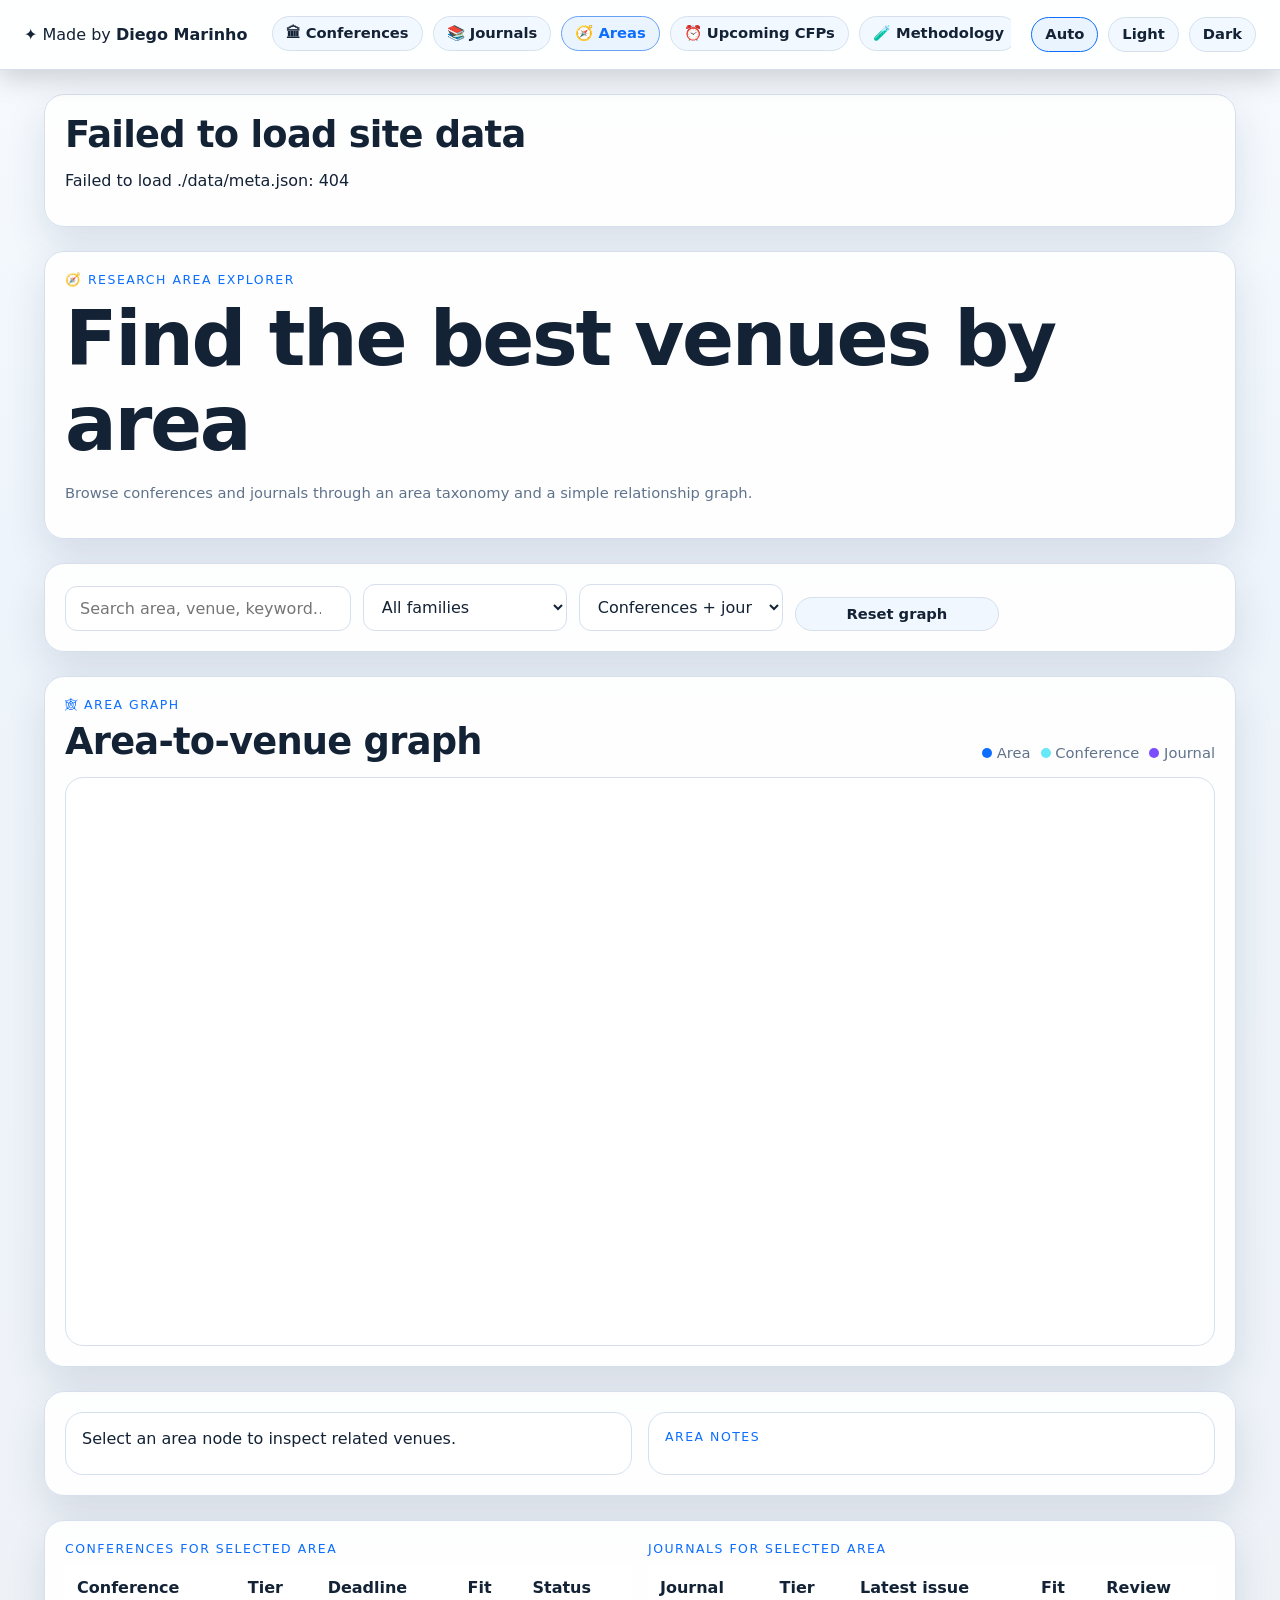
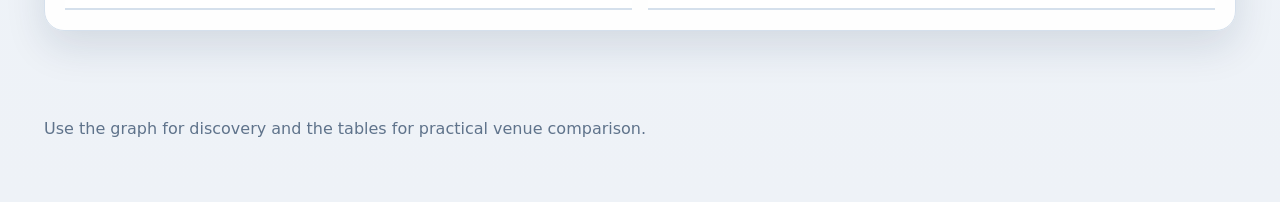
==== docs/areas.html @ b427d6cd "Improve research venue UX with icons flags and trend charts" ====
<!doctype html>
<html lang="en">
  <head>
    <meta charset="utf-8" />
    <meta name="viewport" content="width=device-width, initial-scale=1" />
    <title>Areas · Top Research Venues</title>
    <link rel="stylesheet" href="./styles.css" />
  </head>
  <body>
    <div class="topbar-shell"><div class="topbar">
      <a class="author-link" href="https://dmoliveira.github.io/my-cv-public/cv/human/" target="_blank" rel="noreferrer">✦ Made by <strong>Diego Marinho</strong></a>
      <nav class="topbar-nav">
        <a href="./index.html">Overview</a><a href="./conferences.html">Conferences</a><a href="./journals.html">Journals</a><a href="./areas.html">Areas</a><a href="./cfp.html">Upcoming CFPs</a><a href="./methodology.html">Methodology</a><a href="./support.html">Support</a>
      </nav>
      <div class="theme-toggle" role="group" aria-label="Theme selector"><button data-theme-option="auto" class="theme-button">Auto</button><button data-theme-option="light" class="theme-button">Light</button><button data-theme-option="dark" class="theme-button">Dark</button></div>
    </div></div>
    <main>
      <section class="panel">
        <p class="eyebrow">🧭 Research area explorer</p>
        <h1>Find the best venues by area</h1>
        <p class="muted">Browse conferences and journals through an area taxonomy and a simple relationship graph.</p>
      </section>
      <section class="panel">
        <div class="controls">
          <input id="area-search" type="search" placeholder="Search area, venue, keyword…" />
          <select id="area-family"><option value="">All families</option></select>
          <select id="area-venue-type"><option value="all">Conferences + journals</option><option value="conference">Conferences only</option><option value="journal">Journals only</option></select>
          <button id="area-reset" class="page-button" type="button">Reset graph</button>
        </div>
      </section>
      <section class="panel">
        <div class="section-head">
          <div>
            <p class="eyebrow">🕸 Area graph</p>
            <h2>Area-to-venue graph</h2>
          </div>
          <div class="legend-row muted">
            <span><span class="graph-legend-dot dot-area"></span> Area</span>
            <span><span class="graph-legend-dot dot-conference"></span> Conference</span>
            <span><span class="graph-legend-dot dot-journal"></span> Journal</span>
          </div>
        </div>
        <div class="graph-shell"><svg id="area-graph" viewBox="0 0 1000 480" role="img" aria-label="Area to venue graph"></svg></div>
      </section>
      <section class="panel split-grid">
        <div class="graph-side-card stack-md">
          <div id="area-summary">Select an area node to inspect related venues.</div>
        </div>
        <div class="graph-side-card stack-md">
          <p class="eyebrow">Area notes</p>
          <div id="area-related-cfps" class="stack-sm muted"></div>
        </div>
      </section>
      <section class="panel split-grid">
        <div>
          <p class="eyebrow">Conferences for selected area</p>
          <div class="table-wrap">
            <table>
              <thead><tr><th>Conference</th><th>Tier</th><th>Deadline</th><th>Fit</th><th>Status</th></tr></thead>
              <tbody id="area-conference-body"></tbody>
            </table>
          </div>
        </div>
        <div>
          <p class="eyebrow">Journals for selected area</p>
          <div class="table-wrap">
            <table>
              <thead><tr><th>Journal</th><th>Tier</th><th>Latest issue</th><th>Fit</th><th>Review</th></tr></thead>
              <tbody id="area-journal-body"></tbody>
            </table>
          </div>
        </div>
      </section>
    </main>
    <footer class="footer"><p>Use the graph for discovery and the tables for practical venue comparison.</p></footer>
    <script src="./app.js"></script>
  </body>
</html>
---- docs/styles.css ----
:root {
  color-scheme: dark;
  --topbar-offset: 84px;
  --bg: #07111f;
  --bg-grad-1: #06101d;
  --bg-grad-2: #0b1525;
  --bg-grad-3: #0d1728;
  --panel: rgba(16, 27, 44, 0.88);
  --panel-solid: #101b2c;
  --line: #24354f;
  --text: #edf3ff;
  --muted: #9fb0ca;
  --accent: #6ee7ff;
  --accent2: #b27cff;
  --chip: rgba(255,255,255,.04);
  --chip-strong: rgba(110,231,255,.08);
  --shadow: 0 20px 60px rgba(0,0,0,.25);
  --success: #8af0c4;
  --warning: #ffd27a;
  --danger: #ff9b9b;
}

:root[data-theme="light"] {
  color-scheme: light;
  --bg: #f3f7fb;
  --bg-grad-1: #f7fbff;
  --bg-grad-2: #eef4fb;
  --bg-grad-3: #eef2f7;
  --panel: rgba(255,255,255,.92);
  --panel-solid: #ffffff;
  --line: #d5e0ec;
  --text: #132235;
  --muted: #5f738b;
  --accent: #0b6efe;
  --accent2: #7b4dff;
  --chip: rgba(11,110,254,.05);
  --chip-strong: rgba(11,110,254,.08);
  --shadow: 0 16px 40px rgba(20,40,70,.12);
  --success: #06784e;
  --warning: #9b6200;
  --danger: #b42318;
}

* { box-sizing: border-box; }
html { scroll-behavior: smooth; }
body {
  margin: 0;
  padding-top: var(--topbar-offset);
  font-family: Inter, ui-sans-serif, system-ui, sans-serif;
  background: linear-gradient(180deg, var(--bg-grad-1), var(--bg-grad-2) 30%, var(--bg-grad-3));
  color: var(--text);
}
a { color: var(--accent); }
button, select, input { font: inherit; }
main, .hero, .footer, .narrow { max-width: 1240px; margin: 0 auto; padding: 24px; }
.narrow { max-width: 980px; }

.topbar-shell {
  position: fixed;
  top: 0;
  left: 0;
  right: 0;
  z-index: 50;
}
.topbar {
  width: 100%;
  display: grid;
  grid-template-columns: auto 1fr auto;
  align-items: center;
  gap: 20px;
  padding: 16px 24px;
  border-bottom: 1px solid var(--line);
  background: color-mix(in srgb, var(--panel-solid) 88%, transparent);
  backdrop-filter: blur(14px);
  box-shadow: 0 8px 28px rgba(0,0,0,.18);
}
.author-link {
  color: var(--text);
  text-decoration: none;
  white-space: nowrap;
  font-weight: 500;
}
.topbar-nav, .theme-toggle, .badge-row, .hero-nav, .stat-grid, .legend-row, .chip-row {
  display: flex;
  flex-wrap: wrap;
  gap: 10px;
}
.topbar-nav {
  justify-content: center;
  row-gap: 8px;
  flex-wrap: nowrap;
  overflow-x: auto;
  scrollbar-width: none;
  white-space: nowrap;
  padding-bottom: 2px;
}
.topbar-nav::-webkit-scrollbar { display: none; }
.theme-toggle { justify-content: flex-end; }
.topbar-nav a, .theme-button, .page-button, .hero-nav a, .chip, .cta-link {
  text-decoration: none;
  border: 1px solid var(--line);
  padding: 9px 13px;
  border-radius: 999px;
  background: var(--chip);
  color: var(--text);
  cursor: pointer;
  font-weight: 600;
  font-size: .92rem;
  line-height: 1;
  transition: background .18s ease, border-color .18s ease, transform .18s ease;
}
.theme-button.is-active { background: var(--chip-strong); border-color: var(--accent); }
.topbar-nav a.is-current {
  background: var(--chip-strong);
  border-color: color-mix(in srgb, var(--accent) 55%, var(--line));
  color: var(--accent);
}
.topbar-nav a:hover, .theme-button:hover, .page-button:hover, .cta-link:hover, .chip:hover {
  background: var(--chip-strong);
  border-color: color-mix(in srgb, var(--accent) 45%, var(--line));
}

.hero {
  display: grid;
  grid-template-columns: 1.2fr 0.8fr;
  gap: 36px;
  align-items: center;
  min-height: calc(72vh - 100px);
  padding-top: 40px;
  padding-bottom: 36px;
}
.hero-copy { max-width: 720px; }
.hero-art { width: 100%; max-height: 380px; }
.eyebrow { text-transform: uppercase; letter-spacing: .12em; color: var(--accent); font-size: .78rem; margin: 0 0 10px; }
h1, h2, h3 { line-height: 1.1; }
h1 { font-size: clamp(2.6rem, 6vw, 4.8rem); margin: .2rem 0 1rem; letter-spacing: -0.03em; }
h2 { font-size: clamp(1.7rem, 3.2vw, 2.3rem); margin: 0; letter-spacing: -0.02em; }
h3 { font-size: 1.15rem; margin: 0 0 .5rem; }
.hero-copy > p:not(.eyebrow) { font-size: 1.08rem; line-height: 1.65; color: var(--muted); max-width: 60ch; }
.hero-note { max-width: 62ch; }
.badge, .tag, .status-badge {
  border: 1px solid var(--line);
  background: var(--chip);
  color: var(--text);
  border-radius: 999px;
  padding: 6px 12px;
  font-size: .88rem;
}
.tag { display: inline-block; margin: 0 6px 6px 0; }
.status-open { border-color: color-mix(in srgb, var(--success) 40%, var(--line)); color: var(--success); }
.status-soon { border-color: color-mix(in srgb, var(--warning) 40%, var(--line)); color: var(--warning); }
.status-closed, .status-tba { color: var(--muted); }
.status-featured { border-color: color-mix(in srgb, var(--accent2) 45%, var(--line)); color: var(--accent2); }

.panel {
  background: var(--panel);
  border: 1px solid var(--line);
  border-radius: 20px;
  padding: 20px;
  margin-bottom: 24px;
  box-shadow: var(--shadow);
}
.panel-inline {
  margin-top: 16px;
  padding: 16px 18px;
  border-radius: 16px;
  border: 1px solid var(--line);
  background: var(--chip);
}
.section-head { display: flex; justify-content: space-between; gap: 18px; align-items: end; margin-bottom: 14px; }
.controls {
  display: grid;
  grid-template-columns: minmax(280px, 1.4fr) repeat(4, minmax(150px, 1fr));
  gap: 12px;
  align-items: end;
}
input[type="search"], select {
  min-width: 180px;
  padding: 12px 14px;
  border-radius: 12px;
  border: 1px solid var(--line);
  background: var(--panel-solid);
  color: var(--text);
}
input[type="search"] { min-width: 280px; width: 100%; }
.pagination-bar {
  display: flex;
  justify-content: space-between;
  align-items: center;
  gap: 12px;
  margin: 14px 0 16px;
  padding: 10px 0 2px;
}
.page-button[disabled] { opacity: .5; cursor: not-allowed; }
.page-button { min-width: 108px; }
.table-wrap { overflow: auto; }
table { width: 100%; border-collapse: separate; border-spacing: 0; }
th, td { padding: 12px 12px; border-bottom: 1px solid var(--line); vertical-align: top; }
th { text-align: left; position: sticky; top: var(--topbar-offset); background: var(--panel-solid); z-index: 5; box-shadow: inset 0 -1px 0 var(--line); }
tbody tr:first-child td { padding-top: 18px; }
.muted { color: var(--muted); font-size: .92rem; line-height: 1.45; }
.card-grid, .split-grid, .deadline-grid, .log-grid { display: grid; gap: 16px; }
.card-grid { grid-template-columns: repeat(auto-fit, minmax(260px, 1fr)); }
.split-grid { grid-template-columns: 1fr 1fr; }
.deadline-grid, .log-grid { grid-template-columns: repeat(auto-fit, minmax(240px, 1fr)); }
.venue-card, .deadline-card, .log-card, .graph-side-card {
  border: 1px solid var(--line);
  border-radius: 18px;
  padding: 16px;
  background: color-mix(in srgb, var(--panel-solid) 92%, transparent);
}
.venue-card .actions,
.deadline-card .actions,
.log-card .actions,
.trend-card .actions {
  display: flex;
  flex-wrap: wrap;
  gap: 8px;
}
.meta-list {
  display: grid;
  gap: 8px;
}
.meta-row {
  display: flex;
  flex-wrap: wrap;
  gap: 8px;
  align-items: center;
  color: var(--muted);
  font-size: .92rem;
}
.mini-link {
  display: inline-flex;
  align-items: center;
  gap: 6px;
  padding: 7px 10px;
  border-radius: 999px;
  border: 1px solid var(--line);
  background: var(--chip);
  color: var(--text);
  text-decoration: none;
  font-size: .84rem;
}
.mini-link:hover { border-color: color-mix(in srgb, var(--accent) 45%, var(--line)); background: var(--chip-strong); }
.trend-card {
  border: 1px solid var(--line);
  border-radius: 18px;
  padding: 18px;
  background: color-mix(in srgb, var(--panel-solid) 92%, transparent);
}
.trend-chart {
  display: grid;
  grid-auto-flow: column;
  grid-auto-columns: minmax(54px, 1fr);
  align-items: end;
  gap: 10px;
  min-height: 180px;
  margin: 14px 0 12px;
}
.trend-bar-group {
  display: grid;
  justify-items: center;
  gap: 8px;
}
.trend-bar {
  width: 100%;
  max-width: 44px;
  border-radius: 12px 12px 6px 6px;
  background: linear-gradient(180deg, var(--accent), color-mix(in srgb, var(--accent2) 45%, var(--accent)));
  box-shadow: inset 0 -1px 0 rgba(255,255,255,.18);
}
.trend-label,
.trend-value {
  font-size: .82rem;
  color: var(--muted);
  text-align: center;
}
.topbar-status {
  display: inline-flex;
  align-items: center;
  gap: 8px;
  color: var(--muted);
  font-size: .86rem;
}
.venue-card h3, .deadline-card h3, .log-card h3 { margin-bottom: 10px; }
.stat-grid .badge { padding: 9px 14px; }
.footer { color: var(--muted); padding-bottom: 48px; }
.footer a { color: var(--accent); }
.list-reset { list-style: none; padding: 0; margin: 0; }
.stack-sm > * + * { margin-top: 8px; }
.stack-md > * + * { margin-top: 14px; }
.stack-lg > * + * { margin-top: 18px; }
.inline-meta { display: flex; flex-wrap: wrap; gap: 8px 12px; }

.graph-shell {
  border: 1px solid var(--line);
  border-radius: 18px;
  overflow: hidden;
  background: color-mix(in srgb, var(--panel-solid) 94%, transparent);
  padding: 12px;
}
#area-graph {
  width: 100%;
  min-height: 420px;
}
.graph-legend-dot {
  width: 10px;
  height: 10px;
  border-radius: 999px;
  display: inline-block;
}
.dot-area { background: var(--accent); }
.dot-conference { background: #67e8f9; }
.dot-journal { background: var(--accent2); }

@media (max-width: 980px) {
  .topbar { grid-template-columns: 1fr; justify-items: stretch; gap: 12px; }
  .topbar-nav, .theme-toggle { justify-content: center; }
  .hero { grid-template-columns: 1fr; min-height: auto; gap: 24px; padding-top: 28px; padding-bottom: 20px; }
  .section-head { flex-direction: column; align-items: stretch; }
  .controls, .split-grid { grid-template-columns: 1fr 1fr; }
  input[type="search"], select { min-width: 100%; }
  .pagination-bar { flex-direction: column; }
}

@media (max-width: 680px) {
  .topbar { padding: 12px 16px; }
  .controls, .split-grid { grid-template-columns: 1fr; }
  main, .hero, .footer, .narrow { padding: 18px; }
  .hero-copy > p:not(.eyebrow) { font-size: 1rem; }
  .table-wrap { overflow: visible; }
  table, thead, tbody, tr, td { display: block; width: 100%; }
  thead { display: none; }
  tbody { display: grid; gap: 12px; }
  tr {
    border: 1px solid var(--line);
    border-radius: 16px;
    padding: 8px 12px;
    background: color-mix(in srgb, var(--panel-solid) 92%, transparent);
    box-shadow: var(--shadow);
  }
  td { border-bottom: 0; padding: 8px 0; }
  td::before {
    content: attr(data-label);
    display: block;
    margin-bottom: 4px;
    color: var(--muted);
    font-size: .76rem;
    text-transform: uppercase;
    letter-spacing: .08em;
  }
}
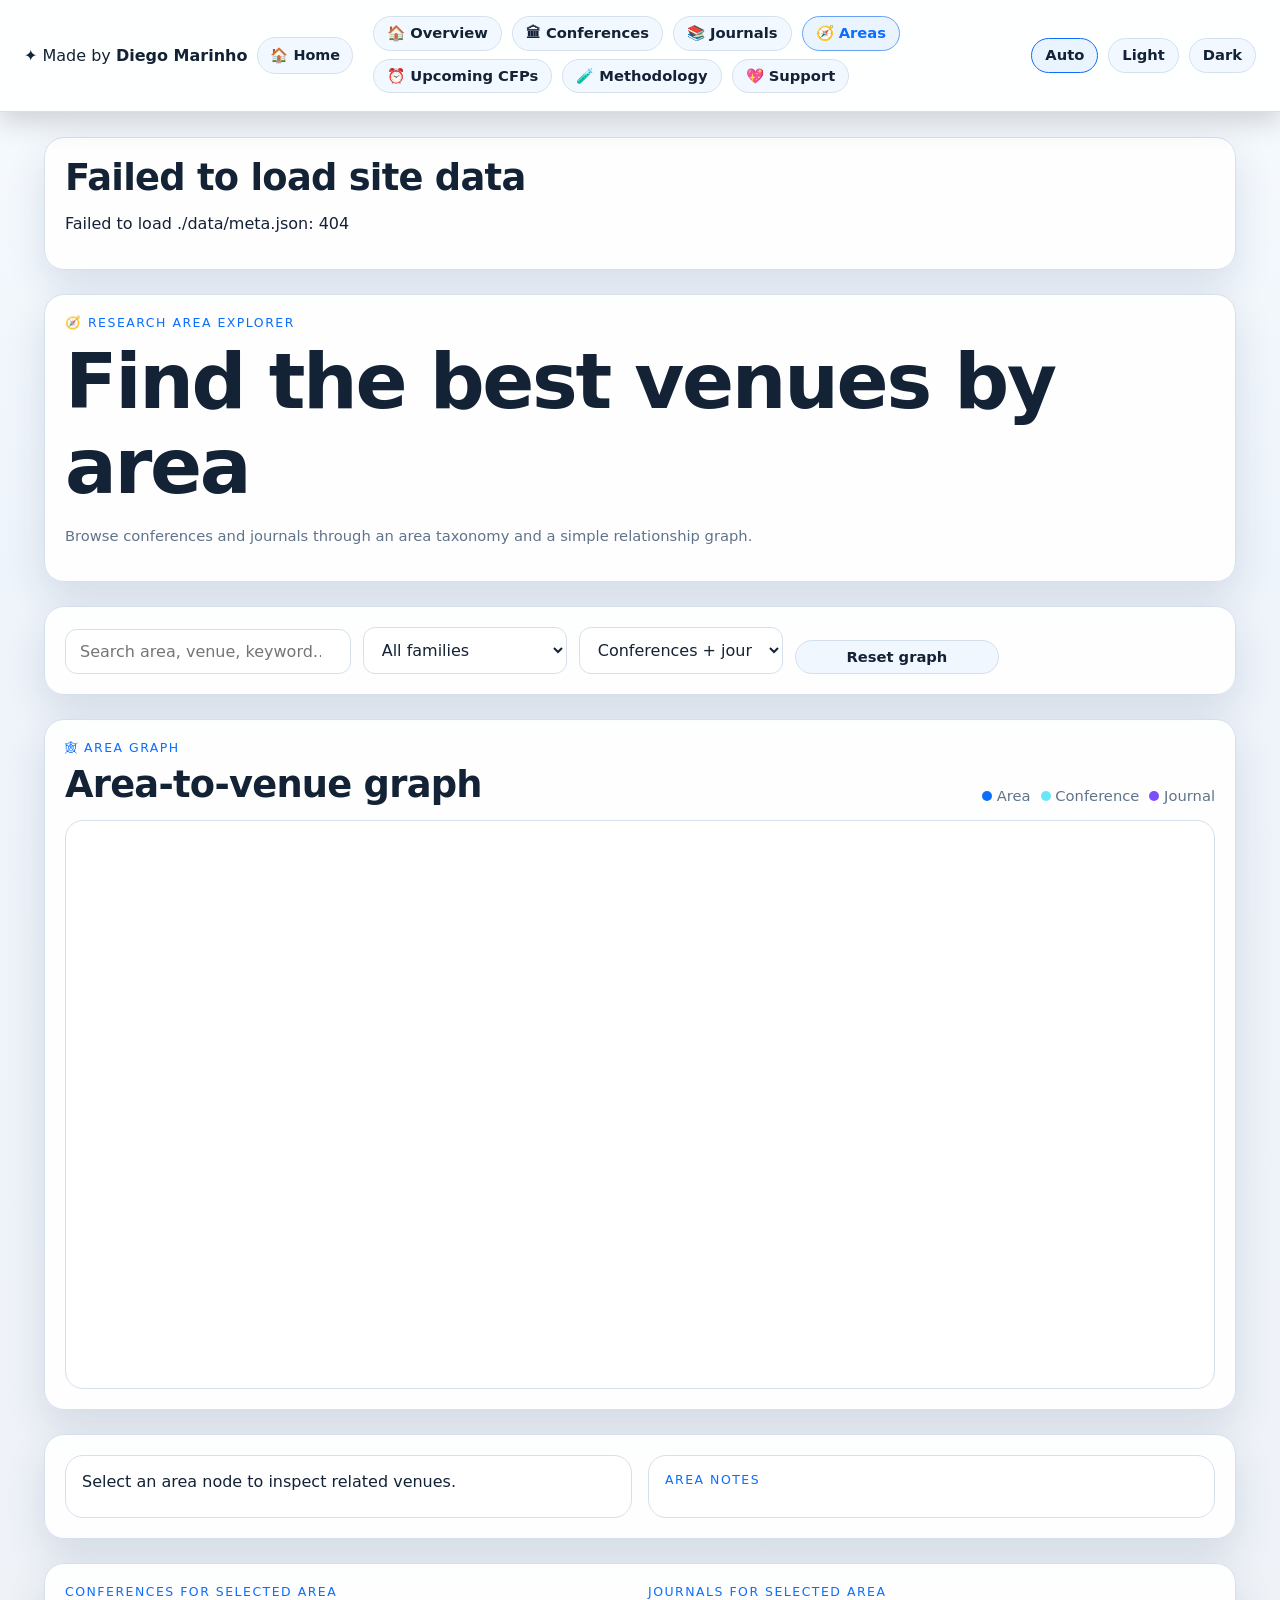
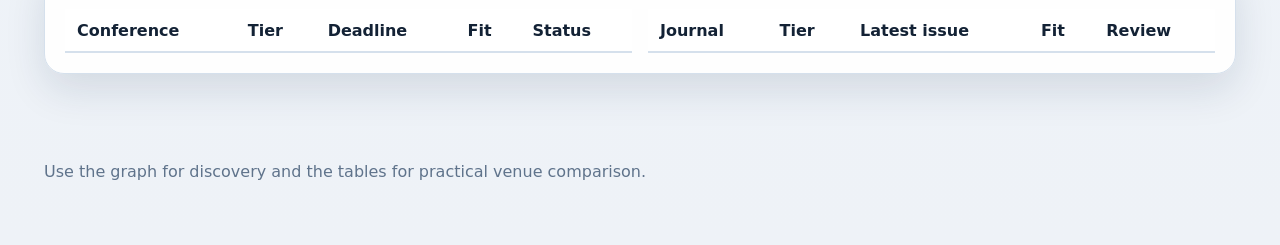
==== commit c25b80eb: "Improve top menu accessibility and home navigation" ====
--- a/docs/areas.html
+++ b/docs/areas.html
@@ -8,7 +8,10 @@
   </head>
   <body>
     <div class="topbar-shell"><div class="topbar">
-      <a class="author-link" href="https://dmoliveira.github.io/my-cv-public/cv/human/" target="_blank" rel="noreferrer">✦ Made by <strong>Diego Marinho</strong></a>
+      <div class="brand-group">
+        <a class="author-link" href="https://dmoliveira.github.io/my-cv-public/cv/human/" target="_blank" rel="noreferrer">✦ Made by <strong>Diego Marinho</strong></a>
+        <a class="home-link" href="./index.html">🏠 Home</a>
+      </div>
       <nav class="topbar-nav">
         <a href="./index.html">Overview</a><a href="./conferences.html">Conferences</a><a href="./journals.html">Journals</a><a href="./areas.html">Areas</a><a href="./cfp.html">Upcoming CFPs</a><a href="./methodology.html">Methodology</a><a href="./support.html">Support</a>
       </nav>
--- a/docs/styles.css
+++ b/docs/styles.css
@@ -80,21 +80,40 @@
   white-space: nowrap;
   font-weight: 500;
 }
+.brand-group {
+  display: flex;
+  align-items: center;
+  gap: 10px;
+  flex-wrap: wrap;
+}
+.home-link {
+  text-decoration: none;
+  border: 1px solid var(--line);
+  padding: 9px 12px;
+  border-radius: 999px;
+  background: var(--chip);
+  color: var(--text);
+  font-weight: 600;
+  font-size: .9rem;
+  white-space: nowrap;
+}
+.home-link:hover {
+  background: var(--chip-strong);
+  border-color: color-mix(in srgb, var(--accent) 45%, var(--line));
+}
 .topbar-nav, .theme-toggle, .badge-row, .hero-nav, .stat-grid, .legend-row, .chip-row {
   display: flex;
   flex-wrap: wrap;
   gap: 10px;
 }
 .topbar-nav {
-  justify-content: center;
+  justify-content: flex-start;
   row-gap: 8px;
-  flex-wrap: nowrap;
-  overflow-x: auto;
-  scrollbar-width: none;
-  white-space: nowrap;
+  flex-wrap: wrap;
+  overflow-x: visible;
+  white-space: normal;
   padding-bottom: 2px;
 }
-.topbar-nav::-webkit-scrollbar { display: none; }
 .theme-toggle { justify-content: flex-end; }
 .topbar-nav a, .theme-button, .page-button, .hero-nav a, .chip, .cta-link {
   text-decoration: none;
@@ -196,7 +215,7 @@
 .table-wrap { overflow: auto; }
 table { width: 100%; border-collapse: separate; border-spacing: 0; }
 th, td { padding: 12px 12px; border-bottom: 1px solid var(--line); vertical-align: top; }
-th { text-align: left; position: sticky; top: var(--topbar-offset); background: var(--panel-solid); z-index: 5; box-shadow: inset 0 -1px 0 var(--line); }
+th { text-align: left; background: var(--panel-solid); z-index: 1; box-shadow: inset 0 -1px 0 var(--line); }
 tbody tr:first-child td { padding-top: 18px; }
 .muted { color: var(--muted); font-size: .92rem; line-height: 1.45; }
 .card-grid, .split-grid, .deadline-grid, .log-grid { display: grid; gap: 16px; }
@@ -315,7 +334,7 @@
 
 @media (max-width: 980px) {
   .topbar { grid-template-columns: 1fr; justify-items: stretch; gap: 12px; }
-  .topbar-nav, .theme-toggle { justify-content: center; }
+  .brand-group, .topbar-nav, .theme-toggle { justify-content: center; }
   .hero { grid-template-columns: 1fr; min-height: auto; gap: 24px; padding-top: 28px; padding-bottom: 20px; }
   .section-head { flex-direction: column; align-items: stretch; }
   .controls, .split-grid { grid-template-columns: 1fr 1fr; }
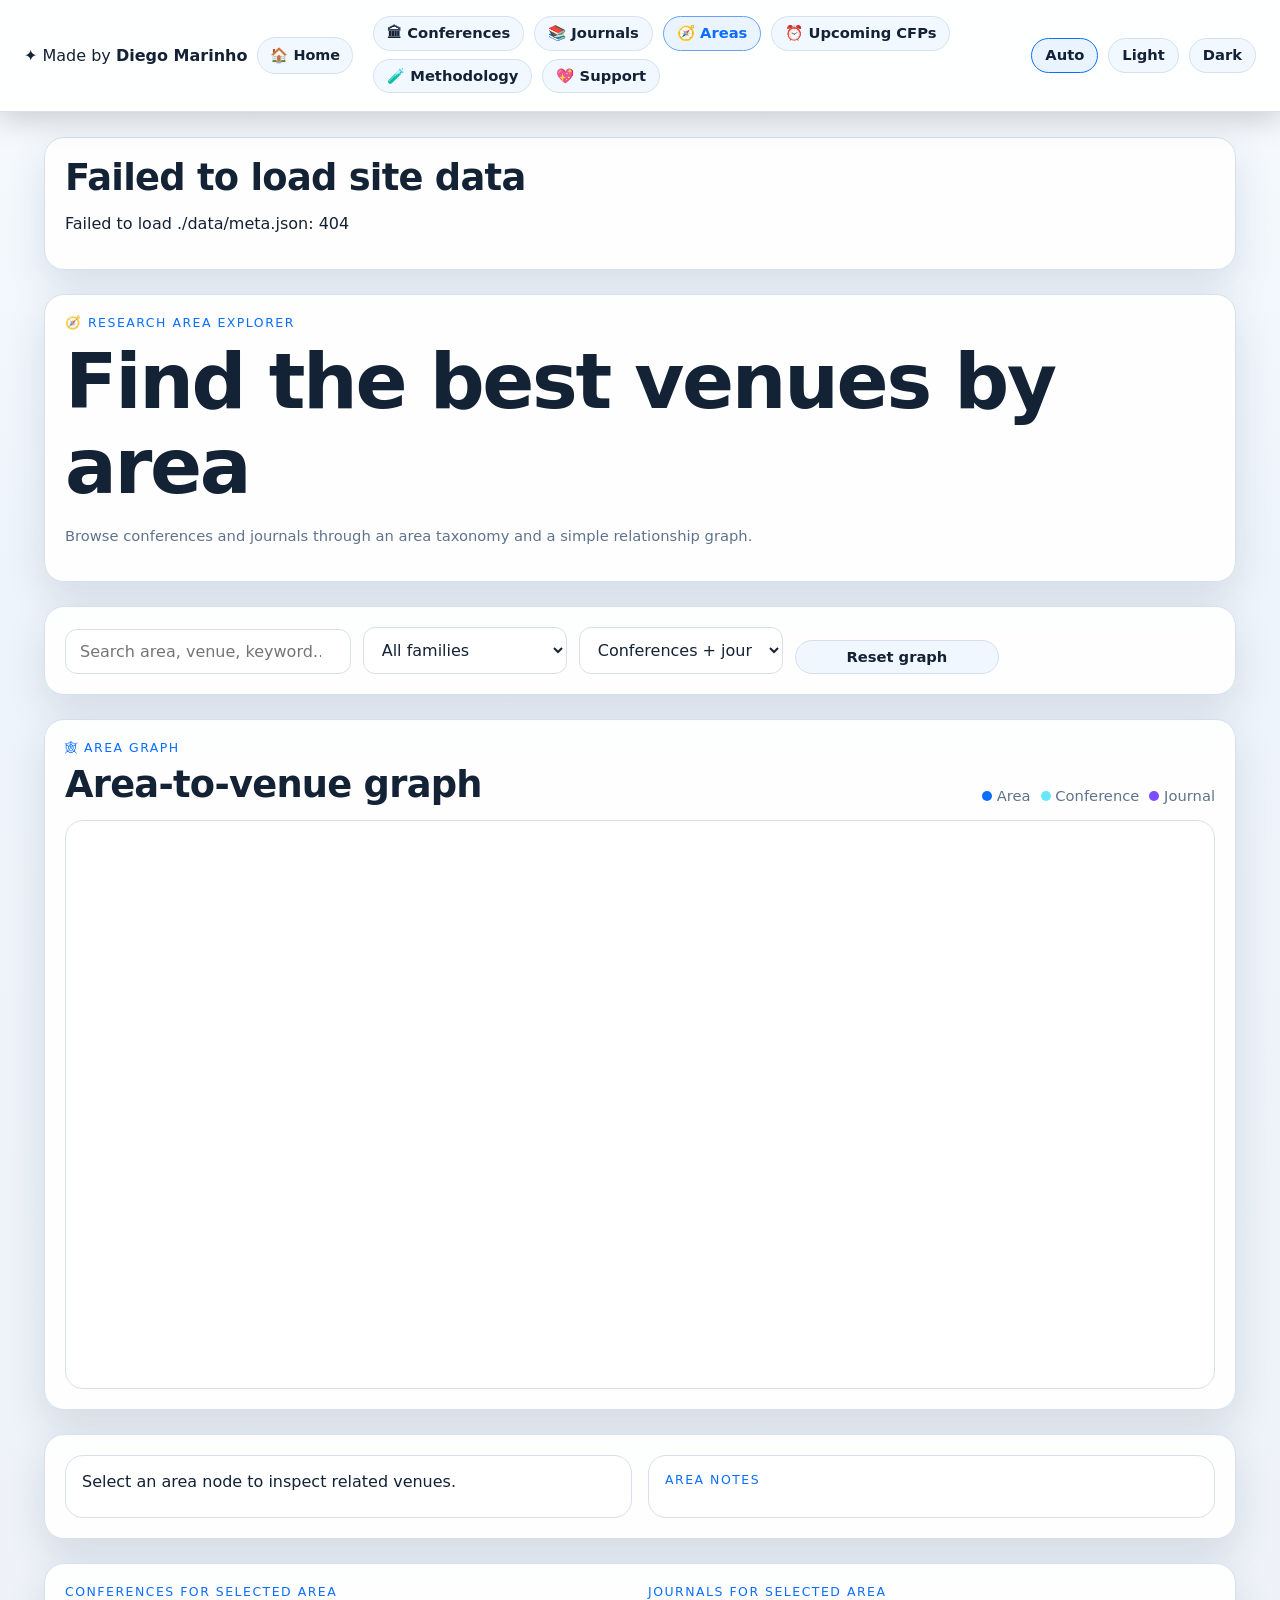
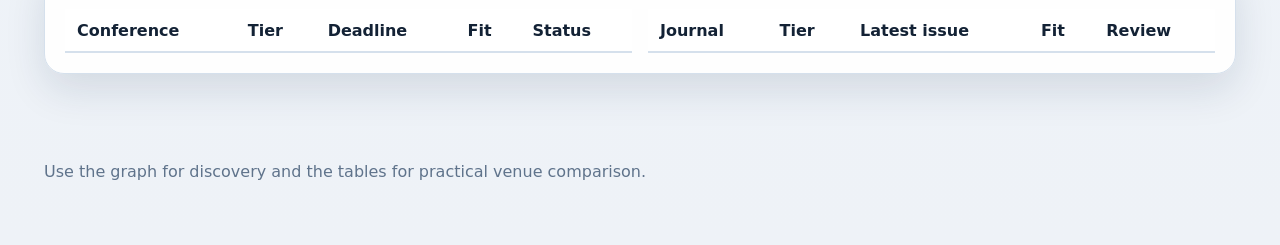
==== commit 4425e364: "Simplify top menu by removing duplicate overview link" ====
--- a/docs/areas.html
+++ b/docs/areas.html
@@ -13,7 +13,7 @@
         <a class="home-link" href="./index.html">🏠 Home</a>
       </div>
       <nav class="topbar-nav">
-        <a href="./index.html">Overview</a><a href="./conferences.html">Conferences</a><a href="./journals.html">Journals</a><a href="./areas.html">Areas</a><a href="./cfp.html">Upcoming CFPs</a><a href="./methodology.html">Methodology</a><a href="./support.html">Support</a>
+        <a href="./conferences.html">Conferences</a><a href="./journals.html">Journals</a><a href="./areas.html">Areas</a><a href="./cfp.html">Upcoming CFPs</a><a href="./methodology.html">Methodology</a><a href="./support.html">Support</a>
       </nav>
       <div class="theme-toggle" role="group" aria-label="Theme selector"><button data-theme-option="auto" class="theme-button">Auto</button><button data-theme-option="light" class="theme-button">Light</button><button data-theme-option="dark" class="theme-button">Dark</button></div>
     </div></div>
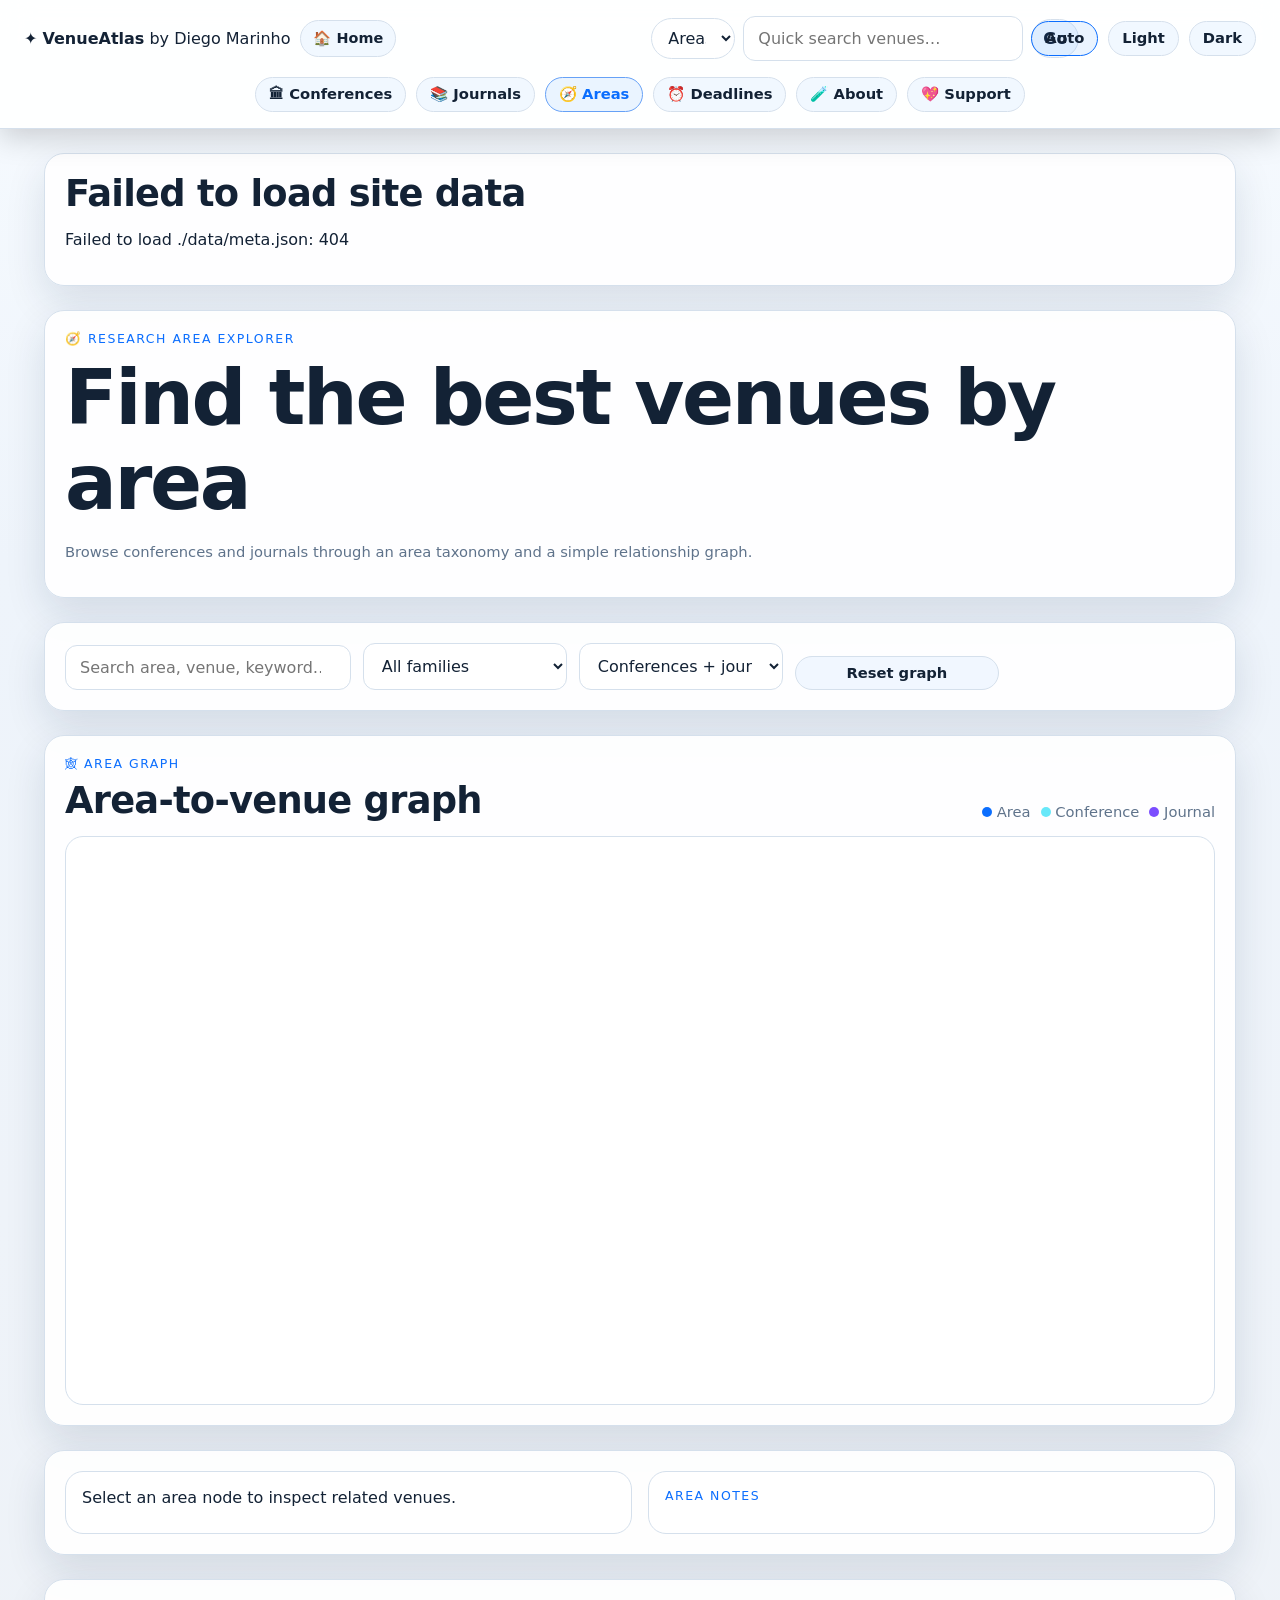
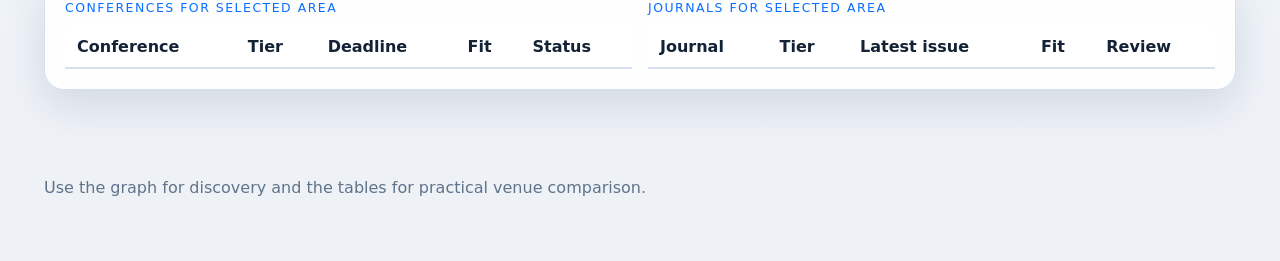
==== commit 1f109cac: "Update links and metadata for renamed repository" ====
--- a/docs/areas.html
+++ b/docs/areas.html
@@ -3,17 +3,25 @@
   <head>
     <meta charset="utf-8" />
     <meta name="viewport" content="width=device-width, initial-scale=1" />
-    <title>Areas · Top Research Venues</title>
+    <title>Areas Explorer — VenueAtlas</title>
+    <meta name="description" content="Explore top conferences and journals by area with a research area graph across CS, AI/ML, and Data Science." />
+    <link rel="canonical" href="https://dmoliveira.github.io/top-research-venues/areas.html" />
+    <meta property="og:title" content="Areas Explorer — VenueAtlas" />
+    <meta property="og:description" content="Discover top venues by research area with graph and area-to-venue mapping." />
+    <meta property="og:type" content="website" />
+    <meta property="og:url" content="https://dmoliveira.github.io/top-research-venues/areas.html" />
+    <meta property="og:image" content="https://dmoliveira.github.io/top-research-venues/assets/hero-banner.svg" />
+    <meta name="twitter:card" content="summary_large_image" />
     <link rel="stylesheet" href="./styles.css" />
   </head>
   <body>
     <div class="topbar-shell"><div class="topbar">
       <div class="brand-group">
-        <a class="author-link" href="https://dmoliveira.github.io/my-cv-public/cv/human/" target="_blank" rel="noreferrer">✦ Made by <strong>Diego Marinho</strong></a>
+        <a class="author-link" href="https://dmoliveira.github.io/my-cv-public/cv/human/" target="_blank" rel="noreferrer">✦ <strong>VenueAtlas</strong> <span class="brand-byline">by Diego Marinho</span></a>
         <a class="home-link" href="./index.html">🏠 Home</a>
       </div>
       <nav class="topbar-nav">
-        <a href="./conferences.html">Conferences</a><a href="./journals.html">Journals</a><a href="./areas.html">Areas</a><a href="./cfp.html">Upcoming CFPs</a><a href="./methodology.html">Methodology</a><a href="./support.html">Support</a>
+        <a href="./conferences.html">Conferences</a><a href="./journals.html">Journals</a><a href="./areas.html">Areas</a><a href="./cfp.html">Deadlines</a><a href="./methodology.html">About</a><a href="./support.html">Support</a>
       </nav>
       <div class="theme-toggle" role="group" aria-label="Theme selector"><button data-theme-option="auto" class="theme-button">Auto</button><button data-theme-option="light" class="theme-button">Light</button><button data-theme-option="dark" class="theme-button">Dark</button></div>
     </div></div>
--- a/docs/styles.css
+++ b/docs/styles.css
@@ -65,9 +65,12 @@
 .topbar {
   width: 100%;
   display: grid;
-  grid-template-columns: auto 1fr auto;
-  align-items: center;
-  gap: 20px;
+  grid-template-columns: auto minmax(0, 1fr) auto;
+  grid-template-areas:
+    "brand search theme"
+    "nav nav nav";
+  align-items: center;
+  gap: 14px 20px;
   padding: 16px 24px;
   border-bottom: 1px solid var(--line);
   background: color-mix(in srgb, var(--panel-solid) 88%, transparent);
@@ -81,10 +84,12 @@
   font-weight: 500;
 }
 .brand-group {
+  grid-area: brand;
   display: flex;
   align-items: center;
   gap: 10px;
-  flex-wrap: wrap;
+  flex-wrap: nowrap;
+  min-width: max-content;
 }
 .home-link {
   text-decoration: none;
@@ -107,14 +112,49 @@
   gap: 10px;
 }
 .topbar-nav {
-  justify-content: flex-start;
+  grid-area: nav;
+  justify-content: center;
   row-gap: 8px;
   flex-wrap: wrap;
   overflow-x: visible;
   white-space: normal;
-  padding-bottom: 2px;
-}
-.theme-toggle { justify-content: flex-end; }
+  padding-top: 2px;
+}
+.theme-toggle {
+  grid-area: theme;
+  justify-content: flex-end;
+  flex-wrap: nowrap;
+  white-space: nowrap;
+}
+.topbar-search {
+  grid-area: search;
+  display: flex;
+  align-items: center;
+  gap: 8px;
+  min-width: 0;
+  width: min(100%, 360px);
+  justify-self: end;
+}
+.topbar-search input,
+.topbar-search select {
+  min-width: 0;
+  width: 100%;
+  padding: 9px 12px;
+  border-radius: 999px;
+}
+.topbar-search input { flex: 1 1 180px; }
+.topbar-search select { width: 84px; flex: 0 0 84px; }
+.topbar-search button {
+  border: 1px solid var(--line);
+  background: var(--chip);
+  color: var(--text);
+  border-radius: 999px;
+  padding: 9px 11px;
+  cursor: pointer;
+  font-weight: 600;
+  flex: 0 0 auto;
+}
+.topbar-search button:hover { background: var(--chip-strong); }
 .topbar-nav a, .theme-button, .page-button, .hero-nav a, .chip, .cta-link {
   text-decoration: none;
   border: 1px solid var(--line);
@@ -187,6 +227,25 @@
   background: var(--chip);
 }
 .section-head { display: flex; justify-content: space-between; gap: 18px; align-items: end; margin-bottom: 14px; }
+.headline-meta {
+  display: flex;
+  flex-wrap: wrap;
+  gap: 10px;
+  margin: 8px 0 0;
+}
+.summary-pill {
+  display: inline-flex;
+  align-items: center;
+  gap: 8px;
+  margin: 0;
+  padding: 10px 14px;
+  border-radius: 999px;
+  border: 1px solid color-mix(in srgb, var(--accent) 35%, var(--line));
+  background: color-mix(in srgb, var(--chip-strong) 80%, transparent);
+  color: var(--text);
+  font-weight: 700;
+  font-size: .92rem;
+}
 .controls {
   display: grid;
   grid-template-columns: minmax(280px, 1.4fr) repeat(4, minmax(150px, 1fr));
@@ -208,10 +267,33 @@
   align-items: center;
   gap: 12px;
   margin: 14px 0 16px;
-  padding: 10px 0 2px;
-}
+  padding: 12px 14px;
+  border: 1px solid var(--line);
+  border-radius: 16px;
+  background: color-mix(in srgb, var(--panel-solid) 90%, transparent);
+}
+.pagination-bar:empty { display: none; }
+.pagination-meta {
+  color: var(--text);
+  font-size: .92rem;
+  font-weight: 600;
+}
+.pagination-actions {
+  display: flex;
+  align-items: center;
+  gap: 10px;
+  flex-wrap: wrap;
+}
+.pagination-size {
+  display: flex;
+  align-items: center;
+  gap: 8px;
+  color: var(--muted);
+  font-size: .88rem;
+}
+.pagination-size select { min-width: 88px; width: 88px; }
 .page-button[disabled] { opacity: .5; cursor: not-allowed; }
-.page-button { min-width: 108px; }
+.page-button { min-width: 108px; font-weight: 700; }
 .table-wrap { overflow: auto; }
 table { width: 100%; border-collapse: separate; border-spacing: 0; }
 th, td { padding: 12px 12px; border-bottom: 1px solid var(--line); vertical-align: top; }
@@ -248,6 +330,90 @@
   color: var(--muted);
   font-size: .92rem;
 }
+.trust-row, .source-links, .update-list {
+  display: flex;
+  flex-wrap: wrap;
+  gap: 8px;
+}
+.trust-inline {
+  color: var(--muted);
+  font-size: .84rem;
+}
+.trust-badge,
+.freshness-pill,
+.confidence-pill {
+  display: inline-flex;
+  align-items: center;
+  gap: 6px;
+  padding: 6px 10px;
+  border-radius: 999px;
+  border: 1px solid var(--line);
+  background: var(--chip);
+  font-size: .82rem;
+}
+.confidence-high,
+.confidence-confirmed { border-color: color-mix(in srgb, var(--success) 38%, var(--line)); color: var(--success); }
+.confidence-medium,
+.confidence-estimated { border-color: color-mix(in srgb, var(--warning) 38%, var(--line)); color: var(--warning); }
+.confidence-low,
+.confidence-tba { color: var(--muted); }
+.timeline-bars {
+  display: grid;
+  grid-template-columns: repeat(6, minmax(60px, 1fr));
+  align-items: end;
+  gap: 14px;
+  min-height: 220px;
+}
+.timeline-bar-item {
+  display: grid;
+  justify-items: center;
+  gap: 8px;
+}
+.timeline-bar-link {
+  width: 100%;
+  max-width: 54px;
+  border-radius: 14px 14px 8px 8px;
+  background: linear-gradient(180deg, var(--accent), color-mix(in srgb, var(--accent2) 25%, var(--accent)));
+  border: 1px solid color-mix(in srgb, var(--accent) 40%, var(--line));
+  display: block;
+}
+.timeline-month,
+.timeline-count { font-size: .82rem; color: var(--muted); text-align: center; }
+.update-item {
+  border: 1px solid var(--line);
+  border-radius: 14px;
+  padding: 12px 14px;
+  background: color-mix(in srgb, var(--panel-solid) 90%, transparent);
+}
+.update-item p { margin: 0; }
+.detail-title-link {
+  color: inherit;
+  text-decoration: none;
+}
+.detail-title-link:hover { color: var(--accent); }
+.snapshot-grid {
+  display: grid;
+  grid-template-columns: repeat(auto-fit, minmax(160px, 1fr));
+  gap: 10px;
+}
+.snapshot-card {
+  border: 1px solid var(--line);
+  border-radius: 14px;
+  padding: 12px;
+  background: color-mix(in srgb, var(--panel-solid) 92%, transparent);
+}
+.snapshot-card strong,
+.snapshot-card span { display: block; }
+.history-list {
+  display: grid;
+  gap: 12px;
+}
+.history-item {
+  border: 1px solid var(--line);
+  border-radius: 14px;
+  padding: 14px;
+  background: color-mix(in srgb, var(--panel-solid) 92%, transparent);
+}
 .mini-link {
   display: inline-flex;
   align-items: center;
@@ -334,7 +500,17 @@
 
 @media (max-width: 980px) {
   .topbar { grid-template-columns: 1fr; justify-items: stretch; gap: 12px; }
+  .topbar {
+    grid-template-areas:
+      "brand"
+      "search"
+      "nav"
+      "theme";
+  }
   .brand-group, .topbar-nav, .theme-toggle { justify-content: center; }
+  .brand-group { flex-wrap: wrap; min-width: 0; }
+  .topbar-search { justify-content: center; justify-self: center; width: 100%; }
+  .theme-toggle { flex-wrap: wrap; white-space: normal; }
   .hero { grid-template-columns: 1fr; min-height: auto; gap: 24px; padding-top: 28px; padding-bottom: 20px; }
   .section-head { flex-direction: column; align-items: stretch; }
   .controls, .split-grid { grid-template-columns: 1fr 1fr; }
@@ -344,6 +520,10 @@
 
 @media (max-width: 680px) {
   .topbar { padding: 12px 16px; }
+  .topbar-search { flex-wrap: wrap; }
+  .topbar-search select,
+  .topbar-search input,
+  .topbar-search button { width: 100%; flex: 1 1 100%; }
   .controls, .split-grid { grid-template-columns: 1fr; }
   main, .hero, .footer, .narrow { padding: 18px; }
   .hero-copy > p:not(.eyebrow) { font-size: 1rem; }
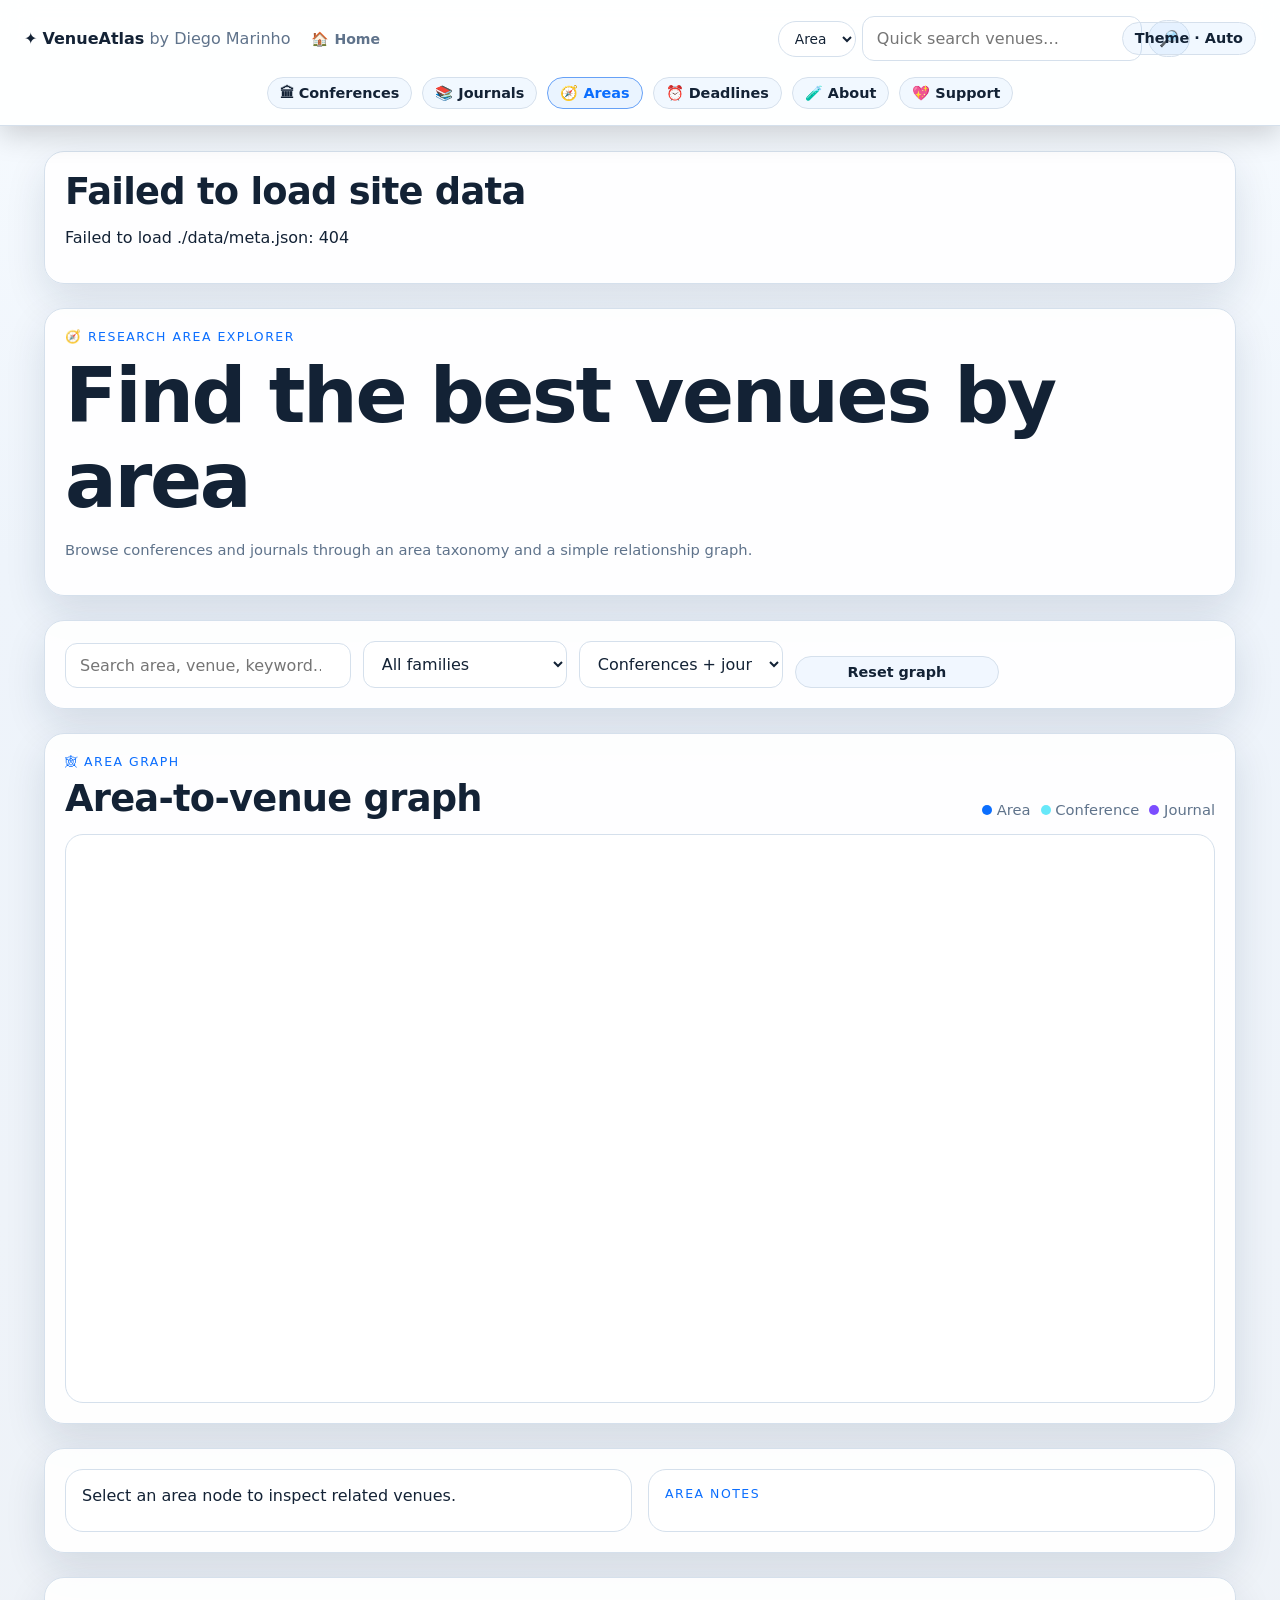
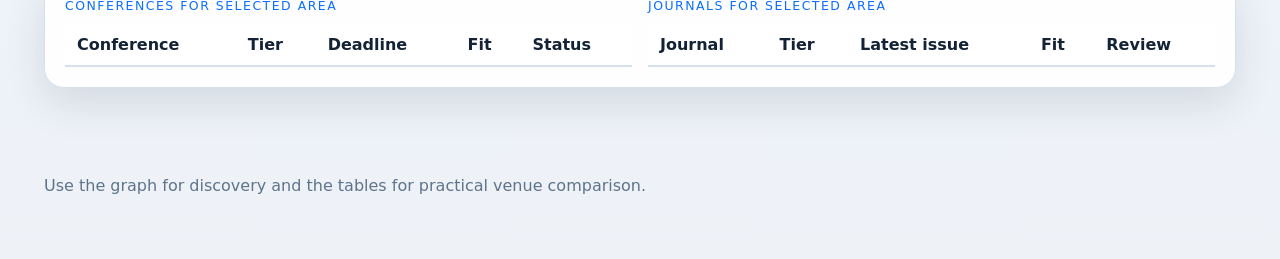
==== commit 130d8fba: "Simplify header and add CFP quick filter chips" ====
--- a/docs/areas.html
+++ b/docs/areas.html
@@ -23,7 +23,7 @@
       <nav class="topbar-nav">
         <a href="./conferences.html">Conferences</a><a href="./journals.html">Journals</a><a href="./areas.html">Areas</a><a href="./cfp.html">Deadlines</a><a href="./methodology.html">About</a><a href="./support.html">Support</a>
       </nav>
-      <div class="theme-toggle" role="group" aria-label="Theme selector"><button data-theme-option="auto" class="theme-button">Auto</button><button data-theme-option="light" class="theme-button">Light</button><button data-theme-option="dark" class="theme-button">Dark</button></div>
+      <div class="theme-toggle" role="group" aria-label="Theme selector"><button data-theme-cycle class="theme-button theme-button-compact">Theme · Auto</button></div>
     </div></div>
     <main>
       <section class="panel">
--- a/docs/styles.css
+++ b/docs/styles.css
@@ -83,6 +83,10 @@
   white-space: nowrap;
   font-weight: 500;
 }
+.brand-byline {
+  font-weight: 500;
+  color: var(--muted);
+}
 .brand-group {
   grid-area: brand;
   display: flex;
@@ -93,18 +97,19 @@
 }
 .home-link {
   text-decoration: none;
-  border: 1px solid var(--line);
-  padding: 9px 12px;
-  border-radius: 999px;
-  background: var(--chip);
-  color: var(--text);
+  border: 1px solid transparent;
+  padding: 7px 10px;
+  border-radius: 999px;
+  background: transparent;
+  color: var(--muted);
   font-weight: 600;
-  font-size: .9rem;
+  font-size: .88rem;
   white-space: nowrap;
 }
 .home-link:hover {
-  background: var(--chip-strong);
-  border-color: color-mix(in srgb, var(--accent) 45%, var(--line));
+  background: var(--chip);
+  border-color: var(--line);
+  color: var(--text);
 }
 .topbar-nav, .theme-toggle, .badge-row, .hero-nav, .stat-grid, .legend-row, .chip-row {
   display: flex;
@@ -123,52 +128,56 @@
 .theme-toggle {
   grid-area: theme;
   justify-content: flex-end;
-  flex-wrap: nowrap;
-  white-space: nowrap;
+  margin-left: 4px;
 }
 .topbar-search {
   grid-area: search;
   display: flex;
   align-items: center;
-  gap: 8px;
+  gap: 6px;
   min-width: 0;
-  width: min(100%, 360px);
+  width: min(100%, 320px);
   justify-self: end;
 }
 .topbar-search input,
 .topbar-search select {
   min-width: 0;
   width: 100%;
-  padding: 9px 12px;
+  padding: 8px 12px;
   border-radius: 999px;
 }
 .topbar-search input { flex: 1 1 180px; }
-.topbar-search select { width: 84px; flex: 0 0 84px; }
+.topbar-search select { width: 78px; flex: 0 0 78px; font-size: .86rem; }
 .topbar-search button {
   border: 1px solid var(--line);
   background: var(--chip);
   color: var(--text);
   border-radius: 999px;
-  padding: 9px 11px;
+  padding: 8px 10px;
   cursor: pointer;
   font-weight: 600;
   flex: 0 0 auto;
+  min-width: 38px;
+  display: inline-flex;
+  align-items: center;
+  justify-content: center;
 }
 .topbar-search button:hover { background: var(--chip-strong); }
 .topbar-nav a, .theme-button, .page-button, .hero-nav a, .chip, .cta-link {
   text-decoration: none;
   border: 1px solid var(--line);
-  padding: 9px 13px;
+  padding: 8px 12px;
   border-radius: 999px;
   background: var(--chip);
   color: var(--text);
   cursor: pointer;
   font-weight: 600;
-  font-size: .92rem;
+  font-size: .9rem;
   line-height: 1;
   transition: background .18s ease, border-color .18s ease, transform .18s ease;
 }
 .theme-button.is-active { background: var(--chip-strong); border-color: var(--accent); }
+.theme-button-compact { min-width: 98px; justify-content: center; }
 .topbar-nav a.is-current {
   background: var(--chip-strong);
   border-color: color-mix(in srgb, var(--accent) 55%, var(--line));
@@ -273,6 +282,12 @@
   background: color-mix(in srgb, var(--panel-solid) 90%, transparent);
 }
 .pagination-bar:empty { display: none; }
+.filter-chip { font-size: .84rem; padding: 8px 12px; }
+.filter-chip.is-active {
+  background: var(--chip-strong);
+  border-color: color-mix(in srgb, var(--accent) 55%, var(--line));
+  color: var(--accent);
+}
 .pagination-meta {
   color: var(--text);
   font-size: .92rem;
